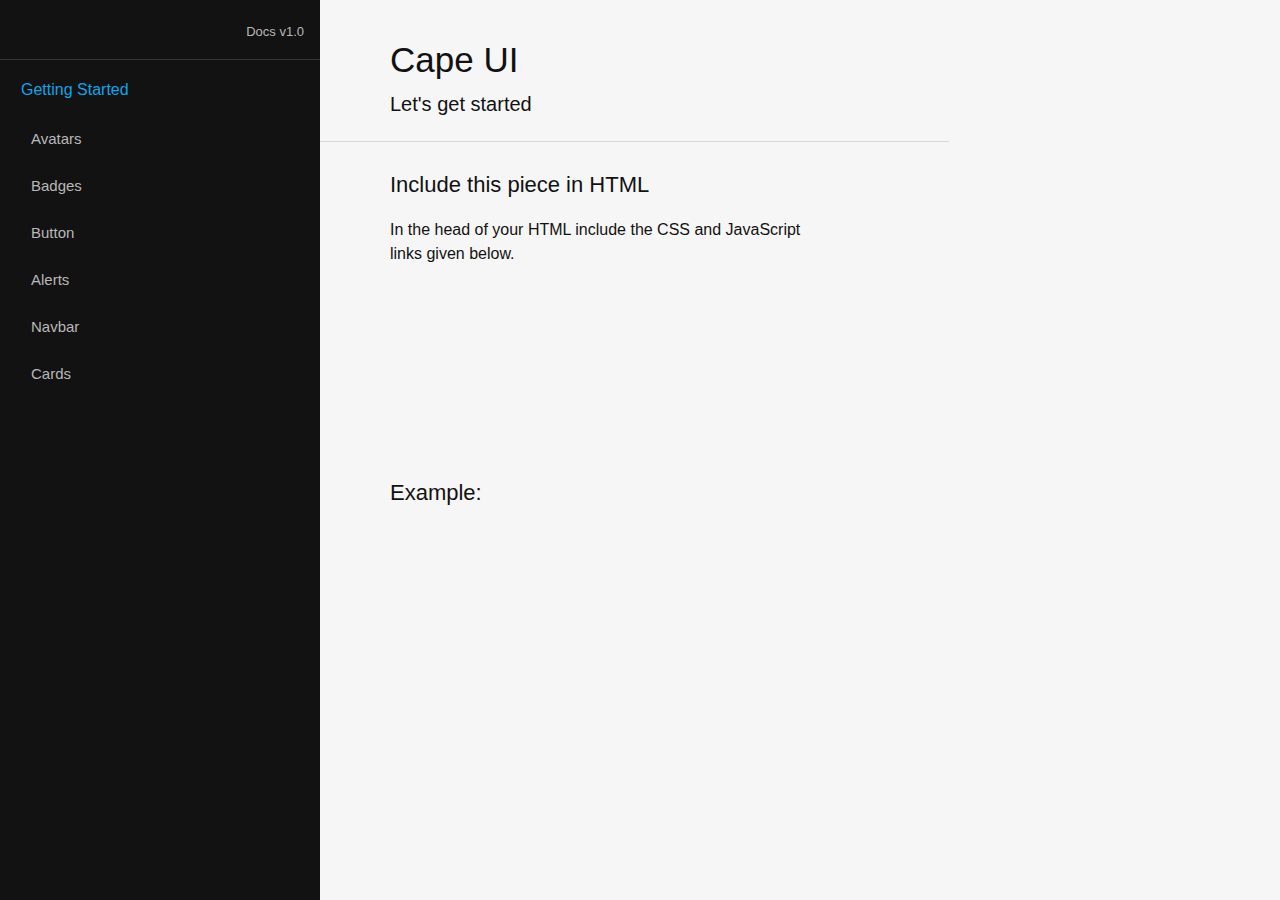
==== components/getting-started.html @ 3187d800 "feat: Avatar, badge, buttons, alert, nav, card" ====
<!DOCTYPE html>
<html lang="en">
  <head>
    <meta charset="UTF-8" />
    <meta http-equiv="X-UA-Compatible" content="IE=edge" />
    <meta name="viewport" content="width=device-width, initial-scale=1.0" />
    <link rel="stylesheet" href="components.css" />
    <script src="../app.js" defer></script>
    <link rel="icon" type="image/png" href="../assets/favicon.png" />
    <link
      rel="stylesheet"
      href="https://cdnjs.cloudflare.com/ajax/libs/font-awesome/5.15.3/css/all.min.css"
      integrity="sha512-iBBXm8fW90+nuLcSKlbmrPcLa0OT92xO1BIsZ+ywDWZCvqsWgccV3gFoRBv0z+8dLJgyAHIhR35VZc2oM/gI1w=="
      crossorigin="anonymous"
    />
    <title>Cape UI | Getting Started</title>
  </head>
  <body>
    <div class="app-container">
      <div class="overlay-div"></div>
      <div class="app-sidebar-wrapper hidden-sidebar">
        <div class="app-sidebar">
          <div class="app-head">
            <a href="../index.html"
              ><img
                src="https://res.cloudinary.com/akash29/image/upload/c_scale,h_150/v1625785778/component-lib-logo_baqy9d.png"
                alt=""
            /></a>
            <p>Docs v1.0</p>
          </div>

          <a href="getting-started.html" class="app-get-started"
            >Getting Started</a
          >

          <div class="app-sidebar-nav">
            <a href="avatars.html">Avatars</a>
            <a href="badges.html">Badges</a>
            <a href="buttons.html">Button</a>
            <a href="alerts.html">Alerts</a>
            <a href="navbar.html">Navbar</a>
            <a href="cards.html">Cards</a>
          </div>
        </div>
      </div>

      <div class="app-hero-section">
        <div class="app-hero-nav">
          <a href="../index.html">
            <img class="hero-nav-logo" src="../assets/single-logo.png" alt="" />
          </a>
          <div>
            <img class="ham-menu" src="../assets/ham-menu.svg" alt="" />
          </div>
        </div>

        <div class="app-hero-head">
          <div>
            <h1>Cape UI</h1>
            <p>Let's get started</p>
          </div>

          <a href=""><img src="../assets/github.svg" alt="" /></a>
        </div>

        <div class="app-hero-main">
          <div class="app-hero-subhead">
            <h2>Include this piece in HTML</h2>
            <p>
              In the head of your HTML include the CSS and JavaScript links
              given below.
            </p>
          </div>

          <div class="showcase-div">
            <div class="code-box">
              <embed
                src="https://carbon.now.sh/embed/XxPPmFgazRuFzvcv6XqM"
                alt=""
                style="width: 100%"
              />
            </div>
          </div>

          <div class="app-hero-subhead">
            <h2>Example:</h2>
          </div>

          <div class="showcase-div">
            <div class="code-box">
              <embed
                src="https://carbon.now.sh/embed/o44ShqioIrN21i3lfhka"
                alt=""
                style="width: 100%"
              />
            </div>
          </div>
        </div>
      </div>
    </div>
  </body>
</html>
---- components/components.css ----
@import url("https://component-ui.netlify.app/styles.css");

* {
  box-sizing: border-box;
  padding: 0;
  margin: 0;
}

:root {
  --main-color: #0ea5e9;
  --black: #121212;
  --black-secondary: #121212;
  --white: #e5e5e5;
  --white-secondary: #b8b8b8;
  --main-font: "Montserrat", sans-serif;
  --secondary-font: "Roboto", sans-serif;
  --p-x3: 0 3rem 0 3rem;
  --p-x2: 0 2rem 0 2rem;
  --p-x1: 0 1rem 0 1rem;
  --border: 1px solid red;
  --max: 1440px;
  --center: 0 auto;
}

body {
  background-color: #f6f6f6;
  font-family: var(--main-font);
}

.overflow-class {
  overflow: hidden;
}

a {
  text-decoration: none;
  outline: none;
}

.app-container {
  display: flex;
  font-family: var(--main-font);
  max-width: var(--max);
}

.app-sidebar-wrapper {
  width: 320px;
  height: 100vh;
  position: fixed;
  top: 0;
  left: 0;
  z-index: 3;
  transition: 0.2s ease-in-out;
}

.overlay {
  background-color: rgba(0, 0, 0, 0.5);
  position: fixed;
  height: 100%;
  width: 100%;
  z-index: 2;
}

.app-sidebar {
  height: 100%;
  width: 100%;
  background-color: var(--black-secondary);
  display: flex;
  flex-direction: column;
}

.app-head {
  border-bottom: 1px solid #373737;
  display: flex;
  justify-content: space-between;
  align-items: flex-end;
  color: var(--white-secondary);
  font-weight: 500;
  font-size: 13px;
  padding: 1.5rem 1rem 0.7rem 1rem;
}

.app-head img {
  width: 125px;
}

.app-head p {
  margin-bottom: 9px;
}

.app-get-started {
  margin: 1rem 1rem 0 1rem;
  padding: 5px;
  color: var(--main-color);
  transition: all 0.1s ease-in-out;
  font-weight: 500;
}

.app-get-started:hover {
  color: var(--white);
}

.app-sidebar-nav {
  margin: 1rem 1rem 0 1rem;
  display: flex;
  flex-direction: column;
  overflow-y: auto;
}

.app-sidebar-nav a {
  color: var(--white-secondary);
  padding: 10px 10px 10px 15px;
  margin-bottom: 10px;
  font-size: 15px;
  font-weight: 500;
  border-radius: 6px;
  transition: all 0.1s ease-in-out;
}

.app-sidebar-nav a:hover {
  color: var(--white);
  background: #343434;
}

.button-page {
  color: var(--white);
  background: #343434;
}

.alert-page {
  color: var(--white);
  background: #343434;
}

.badge-page {
  color: var(--white);
  background: #343434;
}

.cards-page {
  color: var(--white);
  background: #343434;
}

.avatars-page {
  color: var(--white);
  background: #343434;
}

.input-page {
  color: var(--white);
  background: #343434;
}

.modal-page {
  color: var(--white);
  background: #343434;
}

.navbar-page {
  color: var(--white);
  background: #343434;
}

.app-sidebar-footer {
  border-top: 1px solid #373737;
  position: absolute;
  width: 100%;
  bottom: 0;
  color: var(--white-secondary);
  font-size: 11px;
  font-weight: 400;
  display: flex;
  justify-content: space-between;
  align-items: center;
  padding: 1rem 1rem;
  cursor: default;
  line-height: 1.3;
  background-color: var(--black-secondary);
}

.app-sidebar-footer span {
  color: var(--main-color);
}

.app-sidebar-footer span:hover {
  text-decoration: underline;
  font-weight: 500;
}

.app-connect a:first-of-type {
  margin-right: 10px;
}

/* Hero section */

.app-hero-section {
  display: flex;
  flex-direction: column;
  margin-left: 320px;
}

.app-hero-nav {
  background: var(--main-color);
  justify-content: space-between;
  padding: 15px 20px 10px 20px;
  align-items: center;
  position: sticky;
  top: 0;
  z-index: 2;
  display: none;
}

.hero-nav-logo {
  width: 27px;
}

.ham-menu {
  width: 30px;
  cursor: pointer;
}

.app-hero-head {
  width: 100%;
  padding-left: 70px;
  display: flex;
  justify-content: space-between;
  align-items: flex-end;
  padding: 40px 20px 25px 70px;
  border-bottom: 1px solid #d7d7d7;
}

.app-hero-head h1 {
  font-weight: 500;
  font-size: 35px;
  color: #121212;
}

.app-hero-head div:first-of-type p {
  font-weight: 400;
  font-size: 20px;
  color: var(--black-secondary);
  margin-top: 13px;
}

.app-hero-head a {
  margin-left: 20px;
}

.app-hero-head a img {
  width: 22px;
}

.app-hero-main {
  padding: 0 20px 0 70px;
}

.app-hero-subhead {
  margin-top: 30px;
  margin-bottom: 30px;
  width: 80%;
}

.app-hero-subhead span {
  color: var(--main-color);
}

.app-hero-subhead h2 {
  font-weight: 500;
  font-size: 22px;
  color: var(--black);
  margin-bottom: 20px;
}

.app-hero-subhead p {
  font-weight: 400;
  font-size: 16px;
  line-height: 1.5;
  color: var(--black-secondary);
}

.showcase-div {
  display: flex;
  flex-direction: column;
  width: 100%;
}

.showcase-div:last-of-type {
  margin-bottom: 50px;
}

.elements {
  display: flex;
  flex-wrap: wrap;
  justify-content: space-evenly;
  width: 100%;
  border: 1px solid #d7d7d7;
  padding: 50px 20px 30px 20px;
  border-radius: 3px 3px 0 0;
}

.code-box {
  max-width: 100%;
  overflow: hidden;
}

code {
  white-space: nowrap;
  display: bappk;
}

.inner-element-div {
  display: flex;
  flex-direction: column;
  align-items: center;
  justify-content: space-between;
}

.element-class-label {
  margin-top: 20px;
  font-size: 16px;
  font-weight: 500;
  color: var(--black);
}

@media only screen and (max-width: 1004px) {
  .app-hero-head {
    padding: 40px 20px 25px 20px;
  }

  .app-hero-main {
    padding: 0 20px 0 20px;
  }

  .inner-element-div {
    margin-bottom: 20px;
  }
}

@media only screen and (max-width: 729px) {
  .app-hero-section {
    margin-left: 0;
  }

  .hidden-sidebar {
    position: fixed;
    top: 0;
    left: -100%;
    z-index: 3;
    opacity: 0;
  }

  .app-hero-head {
    padding: 40px 20px 25px 20px;
  }

  .app-hero-nav {
    display: flex;
  }

  .app-hero-main {
    padding: 0 20px 0 20px;
  }

  .app-hero-subhead {
    width: 100%;
  }

  .inner-element-div {
    margin-bottom: 20px;
  }
}

@media only screen and (max-width: 488px) {
  .inner-element-div {
    margin-bottom: 20px;
  }
}
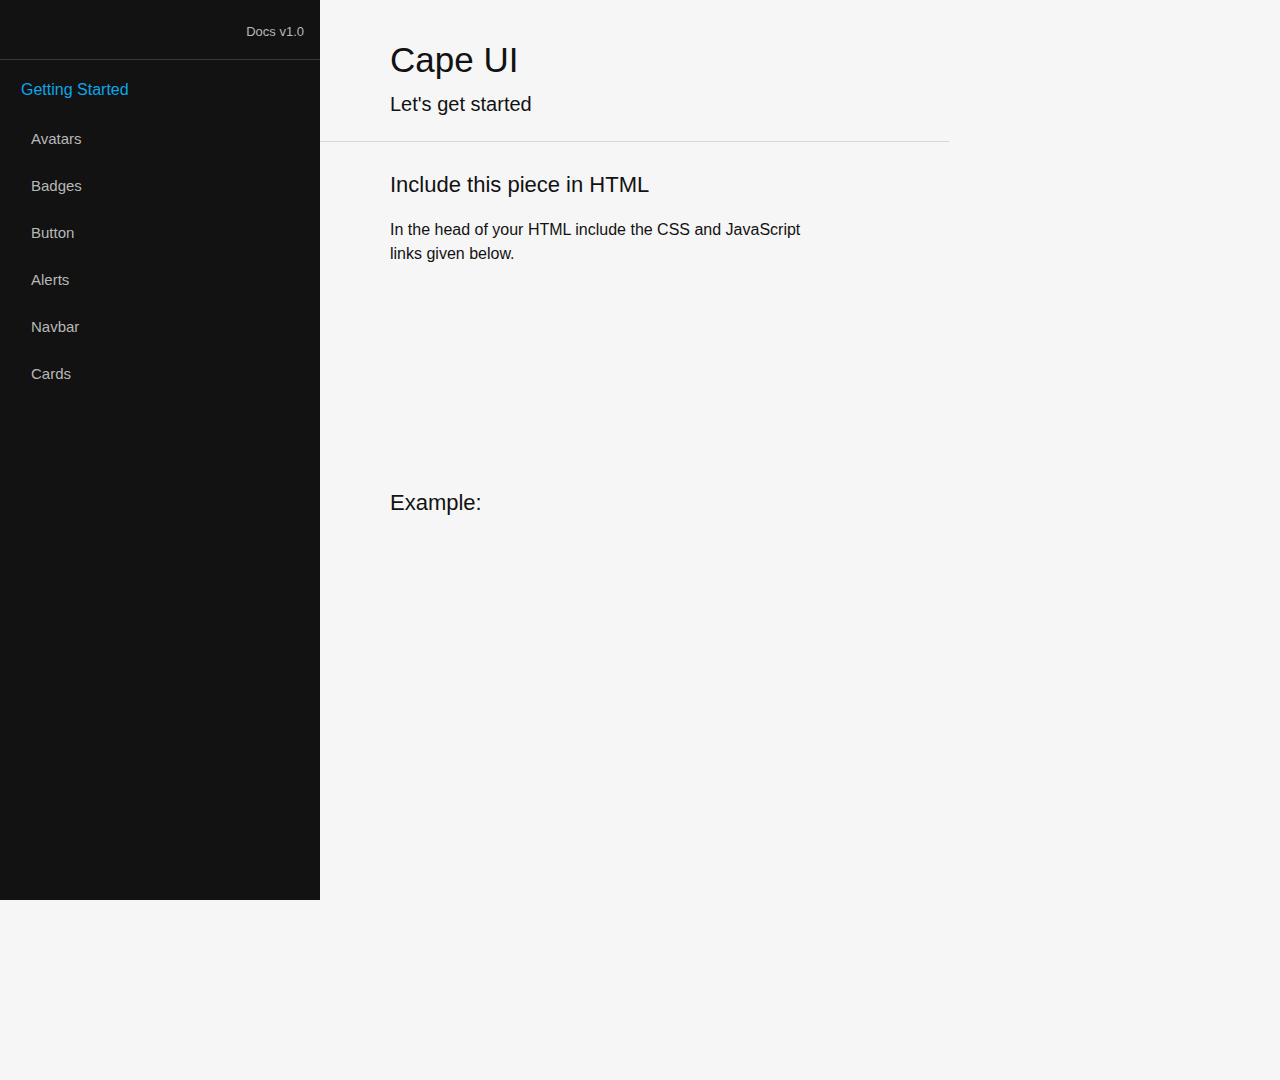
==== commit d7b104ec: "fix: redirect link & code snippet heights" ====
--- a/components/getting-started.html
+++ b/components/getting-started.html
@@ -77,7 +77,7 @@
               <embed
                 src="https://carbon.now.sh/embed/XxPPmFgazRuFzvcv6XqM"
                 alt=""
-                style="width: 100%"
+                style="width: 100%; height: 10rem"
               />
             </div>
           </div>
@@ -91,7 +91,7 @@
               <embed
                 src="https://carbon.now.sh/embed/o44ShqioIrN21i3lfhka"
                 alt=""
-                style="width: 100%"
+                style="width: 100%; height: 30rem"
               />
             </div>
           </div>
